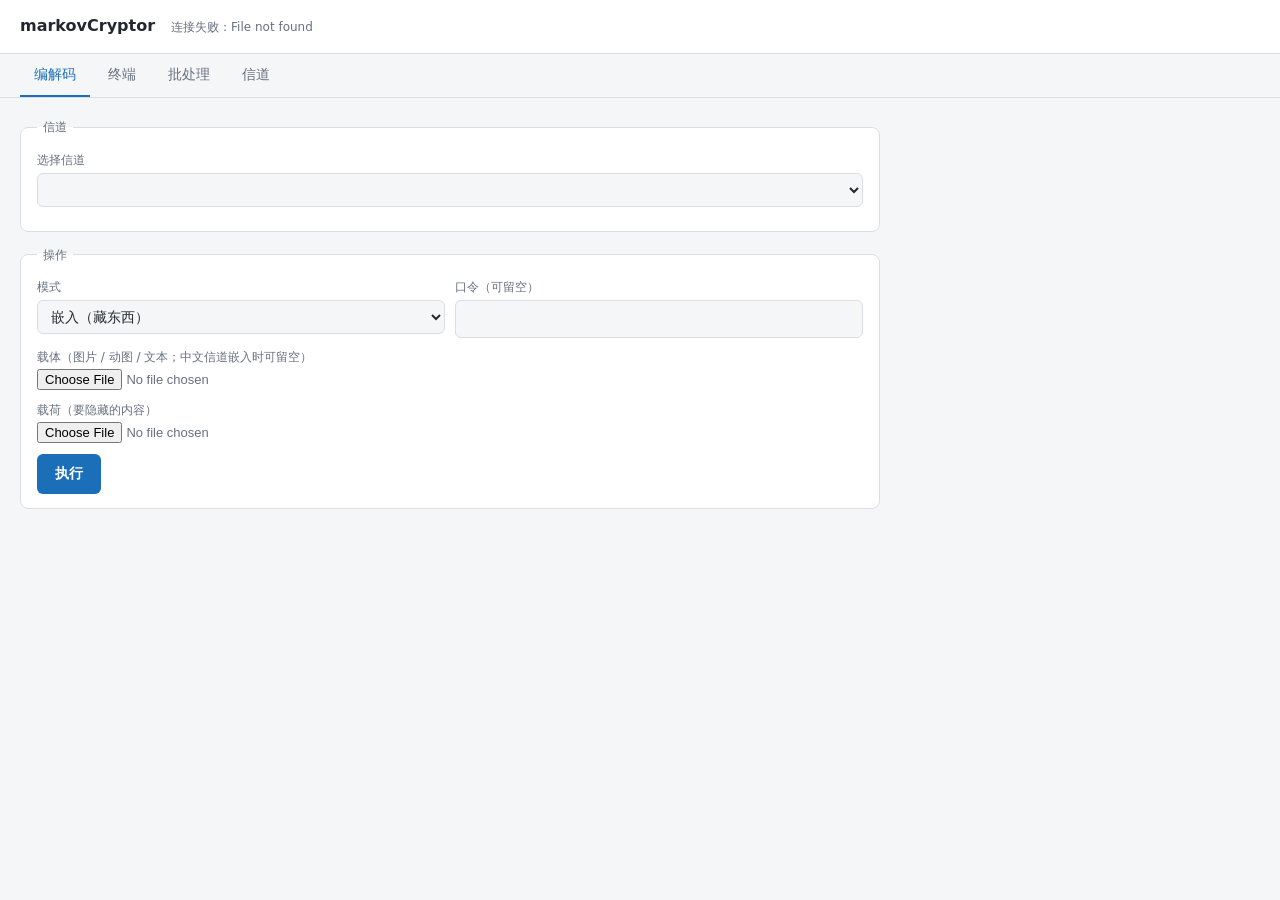
==== markovcryptor/webui/index.html @ 5f4d1425 "终端 Web UI：真实底图库、待发送预览队列、双窗会话 - terminal/covers.py：底图库（目录懒加载 + 真实感合成兑底），握手回发不再用随机噪声 - web_terminal.py" ====
<!DOCTYPE html>
<html lang="zh-CN">
<head>
<meta charset="utf-8">
<meta name="viewport" content="width=device-width, initial-scale=1">
<title>markovCryptor</title>
<style>
  /* Deliberately plain: this UI exists to drive the API, not to win design
     awards. No framework, no build step -- the file the server sends is the
     file you edit. */
  :root {
    --bg: #16181d; --panel: #1e2128; --line: #2c313a; --text: #d8dde5;
    --dim: #8b95a5; --accent: #5aa9e6; --ok: #57b87a; --warn: #d9a441;
    --err: #d95f5f;
  }
  @media (prefers-color-scheme: light) {
    :root {
      --bg: #f5f6f8; --panel: #fff; --line: #d9dde4; --text: #232830;
      --dim: #66707f; --accent: #1b6fb8;
    }
  }
  * { box-sizing: border-box; }
  body {
    margin: 0; font: 14px/1.55 "Segoe UI", "Microsoft YaHei", system-ui, sans-serif;
    background: var(--bg); color: var(--text);
  }
  header {
    display: flex; align-items: baseline; gap: 16px; flex-wrap: wrap;
    padding: 14px 20px; border-bottom: 1px solid var(--line); background: var(--panel);
  }
  header h1 { font-size: 16px; margin: 0; font-weight: 600; }
  header .meta { color: var(--dim); font-size: 12px; }
  nav { display: flex; gap: 4px; padding: 0 20px; border-bottom: 1px solid var(--line); }
  nav button {
    background: none; border: 0; border-bottom: 2px solid transparent;
    color: var(--dim); padding: 10px 14px; cursor: pointer; font: inherit;
  }
  nav button[aria-selected="true"] { color: var(--accent); border-bottom-color: var(--accent); }
  main { padding: 20px; max-width: 900px; }
  section[hidden] { display: none; }
  fieldset {
    border: 1px solid var(--line); border-radius: 8px; padding: 14px 16px;
    margin: 0 0 14px; background: var(--panel);
  }
  legend { padding: 0 6px; color: var(--dim); font-size: 12px; }
  label { display: block; margin: 0 0 10px; }
  label > span { display: block; font-size: 12px; color: var(--dim); margin-bottom: 3px; }
  input[type="text"], input[type="number"], input[type="password"], select, textarea {
    width: 100%; padding: 7px 9px; border: 1px solid var(--line); border-radius: 6px;
    background: var(--bg); color: var(--text); font: inherit;
  }
  input[type="file"] { color: var(--dim); font-size: 13px; }
  .hint { font-size: 12px; color: var(--dim); margin: 2px 0 10px; }
  .row { display: flex; gap: 10px; flex-wrap: wrap; }
  .row > * { flex: 1 1 180px; }
  button.action {
    background: var(--accent); color: #fff; border: 0; border-radius: 6px;
    padding: 9px 18px; font: inherit; font-weight: 600; cursor: pointer;
  }
  button.action:disabled { opacity: .5; cursor: default; }
  button.ghost {
    background: none; border: 1px solid var(--line); color: var(--text);
    border-radius: 6px; padding: 7px 14px; font: inherit; cursor: pointer;
  }
  pre.out {
    white-space: pre-wrap; word-break: break-word; background: var(--panel);
    border: 1px solid var(--line); border-radius: 6px; padding: 10px;
    font-size: 12px; max-height: 320px; overflow: auto; margin: 10px 0 0;
  }
  .ok { color: var(--ok); } .warn { color: var(--warn); } .err { color: var(--err); }
  .dim { color: var(--dim); }
  table { width: 100%; border-collapse: collapse; font-size: 13px; }
  th, td { text-align: left; padding: 6px 8px; border-bottom: 1px solid var(--line); }
  th { color: var(--dim); font-weight: 500; font-size: 12px; }
  td.mono { font-family: Consolas, monospace; font-size: 12px; word-break: break-all; }
  progress { width: 100%; height: 12px; }

  /* --- terminal --- */
  .term-grid { display: grid; grid-template-columns: 1fr 1fr; gap: 14px; }
  @media (max-width: 900px) { .term-grid { grid-template-columns: 1fr; } }
  .queue-head {
    display: flex; justify-content: space-between; align-items: center;
    margin: 12px 0 6px; font-size: 12px; color: var(--dim);
  }
  .queue {
    display: flex; flex-wrap: wrap; gap: 8px; min-height: 64px;
    border: 1px dashed var(--line); border-radius: 6px; padding: 8px;
  }
  .queue:empty::before { content: "（空）"; color: var(--dim); font-size: 12px; }
  .qitem {
    position: relative; width: 96px; border: 1px solid var(--line);
    border-radius: 6px; overflow: hidden; background: var(--panel);
  }
  .qitem.checked { border-color: var(--ok); box-shadow: 0 0 0 1px var(--ok); }
  .qitem img { display: block; width: 100%; height: 72px; object-fit: cover; }
  .qitem .bar {
    display: flex; align-items: center; gap: 4px; padding: 3px 4px; font-size: 11px;
  }
  .qitem .bar input { margin: 0; }
  .qitem .bar .del {
    margin-inline-start: auto; background: none; border: none; color: var(--err);
    cursor: pointer; font-size: 13px; line-height: 1; padding: 0 2px;
  }
  .qitem .tag {
    position: absolute; top: 2px; inset-inline-start: 2px; background: var(--panel);
    border-radius: 4px; font-size: 10px; padding: 1px 4px; color: var(--dim);
  }
  .windows { display: grid; grid-template-columns: 1fr 1fr; gap: 10px; }
  .chat {
    border: 1px solid var(--line); border-radius: 6px; padding: 8px;
    min-height: 180px; max-height: 320px; overflow: auto; font-size: 13px;
    background: var(--panel);
  }
  .chat.covert { border-style: dashed; }
  .chat .msg { margin: 0 0 8px; }
  .chat .msg .who { color: var(--dim); font-size: 11px; }
  .chat img.thumb { max-width: 100%; border-radius: 4px; display: block; margin: 4px 0; }
  .chat .note { color: var(--warn); font-size: 12px; }
  .chat .secret { color: var(--ok); }
</style>
</head>
<body>

<header>
  <h1>markovCryptor</h1>
  <span class="meta" id="health">正在连接…</span>
</header>

<nav id="tabs">
  <button data-tab="codec" aria-selected="true">编解码</button>
  <button data-tab="terminal" aria-selected="false">终端</button>
  <button data-tab="batch" aria-selected="false">批处理</button>
  <button data-tab="channels" aria-selected="false">信道</button>
</nav>

<main>
  <!-- ------------------------------------------------------------ codec -->
  <section id="tab-codec">
    <fieldset>
      <legend>信道</legend>
      <label><span>选择信道</span><select id="channel"></select></label>
      <p class="hint" id="channel-summary"></p>
      <div id="options"></div>
    </fieldset>

    <fieldset>
      <legend>操作</legend>
      <div class="row">
        <label><span>模式</span>
          <select id="mode">
            <option value="embed">嵌入（藏东西）</option>
            <option value="extract">提取（取出东西）</option>
          </select>
        </label>
        <label><span>口令（可留空）</span><input type="password" id="key" autocomplete="off"></label>
      </div>
      <label><span>载体（图片 / 动图 / 文本；中文信道嵌入时可留空）</span>
        <input type="file" id="cover"></label>
      <label id="payload-row"><span>载荷（要隐藏的内容）</span>
        <input type="file" id="payload"></label>
      <button class="action" id="run">执行</button>
      <pre class="out" id="result" hidden></pre>
    </fieldset>
  </section>

  <!-- ------------------------------------------------------------ terminal -->
  <section id="tab-terminal" hidden>
    <p class="hint" id="t-state">会话未建立</p>
    <div class="term-grid">
      <!-- 发送侧 -->
      <fieldset>
        <legend id="t-compose-title">alice · 发送</legend>
        <label><span>明文文本（对端聊天窗可见）</span>
          <input type="text" id="t-text" placeholder="普通消息…"></label>
        <div class="row">
          <label><span>新增图片（可多选）</span>
            <input type="file" id="t-files" accept="image/*" multiple></label>
          <label class="dim" id="t-lib-hint">会自动从底图库补图</label>
        </div>

        <!-- 待发送队列：预览 + 勾选 + 删除 -->
        <div class="queue-head">
          <span>待发送（勾选的才会发出）</span>
          <span>
            <button class="ghost" id="t-queue-clear">清空</button>
          </span>
        </div>
        <div class="queue" id="t-queue"><p class="dim">尚无图片。上方新增，或发送时留空由底图库自动补。</p></div>

        <div class="row">
          <button class="action" id="t-send-plain">明文发送</button>
          <button class="action" id="t-send-covert" disabled>密文发送（藏进勾选图片）</button>
        </div>
        <div class="row">
          <button class="ghost" id="t-handshake">发起密钥交换</button>
          <label class="dim">密钥交换也会带一张底图</label>
        </div>
      </fieldset>

      <!-- 对方视角：聊天窗 + 隐密窗 -->
      <fieldset>
        <legend id="t-inbox-title">bob · 接收</legend>
        <div class="windows">
          <div>
            <h3>聊天窗</h3>
            <div class="chat" id="t-chat"><p class="dim">（空）</p></div>
          </div>
          <div>
            <h3>隐密窗</h3>
            <div class="chat covert" id="t-covert"><p class="dim">（空）</p></div>
          </div>
        </div>
        <div class="queue-head"><span>已发送</span>
          <span><button class="ghost" id="t-sent-clear">清空列表</button></span>
        </div>
        <div class="queue" id="t-sent"><p class="dim">（无）</p></div>
      </fieldset>
    </div>
  </section>

  <!-- ------------------------------------------------------------ batch -->
  <section id="tab-batch" hidden>
    <fieldset>
      <legend>批量处理服务端文件夹</legend>
      <div class="row">
        <label><span>信道</span><select id="b-channel"></select></label>
        <label><span>动作</span>
          <select id="b-action">
            <option value="embed">嵌入</option>
            <option value="extract">提取</option>
          </select>
        </label>
      </div>
      <label><span>输入文件夹（服务端路径）</span><input type="text" id="b-input" placeholder="D:\Pictures\表情包"></label>
      <label><span>输出文件夹</span><input type="text" id="b-output" placeholder="D:\out"></label>
      <div class="row">
        <label><span>口令</span><input type="password" id="b-key" autocomplete="off"></label>
        <label><span>上限（留空为全部）</span><input type="number" id="b-limit" min="1"></label>
        <label><span>断点文件（可留空）</span><input type="text" id="b-resume" placeholder="D:\out\ck.jsonl"></label>
      </div>
      <label><span>载荷（仅嵌入时）</span><input type="file" id="b-payload"></label>
      <button class="action" id="b-run">提交作业</button>
    </fieldset>

    <fieldset>
      <legend>作业</legend>
      <p class="hint">整批在服务端跑，页面只负责看进度。关掉页面不影响作业。</p>
      <div id="jobs"><p class="dim">尚无作业。</p></div>
    </fieldset>
  </section>

  <!-- ------------------------------------------------------------ channels -->
  <section id="tab-channels" hidden>
    <fieldset>
      <legend>可用信道</legend>
      <p class="hint">这些内容直接来自 <code>GET /channels</code>；表单就是据此生成的。</p>
      <div id="channel-detail"></div>
    </fieldset>
  </section>
</main>

<script>
"use strict";

// ------------------------------------------------------------------ helpers

const $ = (id) => document.getElementById(id);

async function api(path, init) {
  const response = await fetch(path, init);
  const type = response.headers.get("content-type") || "";
  if (!response.ok) {
    // The server always sends {code, message, reasons, hints}; surface all of
    // it, because the reason is what makes a failure actionable.
    let body = null;
    try { body = await response.json(); } catch { /* not JSON */ }
    const error = new Error((body && (body.message || body.detail)) || response.statusText);
    error.payload = body;
    error.status = response.status;
    throw error;
  }
  if (type.includes("application/json")) return response.json();
  return response;
}

function show(node, text, cls) {
  node.hidden = false;
  node.textContent = text;
  node.className = "out " + (cls || "");
}

function describeError(error) {
  const lines = [`[${error.status || "?"}] ${error.message}`];
  const body = error.payload;
  if (body) {
    for (const reason of body.reasons || []) lines.push(`原因：${reason}`);
    for (const hint of body.hints || []) lines.push(`建议：${hint}`);
  }
  return lines.join("\n");
}

function fillChannels(select) {
  select.innerHTML = "";
  for (const channel of state.channels) {
    const option = document.createElement("option");
    option.value = channel.id;
    option.textContent = channel.display_name;
    select.appendChild(option);
  }
}

// -------------------------------------------------------------- option form

// Fields are generated from the JSON Schema the channel declares, so adding an
// option on the Python side makes it appear here with no front-end change.
// `anyOf` (used for nullable numbers) is unwrapped to its non-null branch.
function unwrap(spec) {
  if (spec.anyOf) {
    return spec.anyOf.find((branch) => branch.type !== "null") || {};
  }
  return spec;
}

function buildOptions(container, channel) {
  container.innerHTML = "";
  const schema = (channel.options_schema && channel.options_schema.properties) || {};
  const names = Object.keys(schema);
  if (!names.length) {
    container.innerHTML = '<p class="hint">这个信道没有可调参数。</p>';
    return;
  }
  for (const name of names) {
    const spec = schema[name];
    const kind = unwrap(spec).type;
    const label = document.createElement("label");
    const caption = document.createElement("span");
    caption.textContent = spec.title || name;
    label.appendChild(caption);

    let input;
    if (kind === "boolean") {
      input = document.createElement("input");
      input.type = "checkbox";
      input.checked = spec.default === true;
    } else if (kind === "number" || kind === "integer") {
      input = document.createElement("input");
      input.type = "number";
      if (kind === "number") input.step = "any";
      const branch = unwrap(spec);
      if (branch.minimum !== undefined) input.min = branch.minimum;
      if (branch.maximum !== undefined) input.max = branch.maximum;
      input.value = spec.default === null || spec.default === undefined ? "" : spec.default;
      // A nullable field left blank must stay absent rather than become 0.
      if (spec.anyOf) input.placeholder = "留空 = 自动";
    } else {
      input = document.createElement("input");
      input.type = "text";
      input.value = spec.default === null || spec.default === undefined ? "" : spec.default;
    }
    input.dataset.optionName = name;
    input.dataset.optionKind = kind;
    label.appendChild(input);

    if (spec.description) {
      const hint = document.createElement("span");
      hint.className = "hint";
      hint.textContent = spec.description;
      label.appendChild(hint);
    }
    container.appendChild(label);
  }
}

function collectOptions(container) {
  const options = {};
  for (const input of container.querySelectorAll("[data-option-name]")) {
    const name = input.dataset.optionName;
    const kind = input.dataset.optionKind;
    if (kind === "boolean") {
      options[name] = input.checked;
    } else if (kind === "number" || kind === "integer") {
      if (input.value === "") continue;          // null means "let the channel decide"
      options[name] = kind === "integer" ? parseInt(input.value, 10) : parseFloat(input.value);
    } else if (input.value !== "") {
      options[name] = input.value;
    }
  }
  return options;
}

// ------------------------------------------------------------------- state

const state = { channels: [], jobs: new Map(), poller: null };

function currentChannel() {
  const id = $("channel").value;
  return state.channels.find((c) => c.id === id) || null;
}

function syncChannel() {
  const channel = currentChannel();
  if (!channel) return;
  $("channel-summary").textContent = channel.summary;
  buildOptions($("options"), channel);
  // Only embed needs a payload; the payload row would be noise when extracting.
  $("payload-row").hidden = $("mode").value === "extract";
}

// ------------------------------------------------------------------- codec

async function runCodec() {
  const button = $("run");
  const out = $("result");
  const channel = currentChannel();
  if (!channel) return;
  const mode = $("mode").value;
  const form = new FormData();
  const cover = $("cover").files[0];
  const payload = $("payload").files[0];

  if (cover) form.append(mode === "embed" ? "cover_file" : "file", cover);
  if (mode === "embed") {
    if (!payload) {
      show(out, "请选择载荷文件。", "err");
      return;
    }
    form.append("payload_file", payload);
  } else if (!cover) {
    show(out, "请选择要提取的载体文件。", "err");
    return;
  }

  const options = collectOptions($("options"));
  const query = new URLSearchParams({
    channel: channel.id,
    kind: kindFor(channel),
    key: $("key").value,
  });
  if (Object.keys(options).length) query.set("options", JSON.stringify(options));

  button.disabled = true;
  show(out, "处理中…", "dim");
  try {
    const response = await api(`/${mode}?${query}`, { method: "POST", body: form });
    const blob = await response.blob();
    const report = response.headers.get("X-Report");
    const name = downloadName(channel, mode, cover);

    const link = document.createElement("a");
    link.href = URL.createObjectURL(blob);
    link.download = name;
    link.click();
    setTimeout(() => URL.revokeObjectURL(link.href), 10000);

    const lines = [`完成：已下载 ${name}（${formatBytes(blob.size)}）`];
    if (report) {
      const data = JSON.parse(report);
      lines.push(`实际生效参数：${JSON.stringify(data.options_used)}`);
      lines.push(`容量利用：${(data.utilization * 100).toFixed(1)}%`);
    }
    show(out, lines.join("\n"), "ok");
  } catch (error) {
    show(out, describeError(error), "err");
  } finally {
    button.disabled = false;
  }
}

function kindFor(channel) {
  if (channel.id === "gif") return "animation";
  if (channel.id === "chinese") return "text";
  return "image";
}

function downloadName(channel, mode, cover) {
  const stem = cover ? cover.name.replace(/\.[^.]+$/, "") : "cover";
  if (mode === "extract") return `${stem}.bin`;
  if (channel.id === "chinese") return `${stem}.txt`;
  if (channel.id === "gif") return `${stem}.gif`;
  return `${stem}.png`;
}

function formatBytes(n) {
  if (n < 1024) return `${n} B`;
  if (n < 1024 * 1024) return `${(n / 1024).toFixed(1)} KB`;
  return `${(n / 1024 / 1024).toFixed(1)} MB`;
}

// ------------------------------------------------------------------- batch

async function submitBatch() {
  const form = new FormData();
  const payload = $("b-payload").files[0];
  if ($("b-action").value === "embed") {
    if (!payload) {
      alert("批量嵌入需要选择载荷文件。");
      return;
    }
    form.append("payload_file", payload);
  }
  const query = new URLSearchParams({
    channel: $("b-channel").value,
    input_dir: $("b-input").value.trim(),
    output_dir: $("b-output").value.trim(),
    action: $("b-action").value,
    key: $("b-key").value,
  });
  const limit = $("b-limit").value.trim();
  if (limit) query.set("limit", limit);
  const resume = $("b-resume").value.trim();
  if (resume) query.set("resume", resume);

  try {
    const body = await api(`/jobs?${query}`, { method: "POST", body: form });
    state.jobs.set(body.job_id, { job_id: body.job_id, total: body.total,
                                  state: "running", progress: 0,
                                  succeeded: 0, failed: 0 });
    renderJobs();
    startPolling();
  } catch (error) {
    alert(describeError(error));
  }
}

function renderJobs() {
  const host = $("jobs");
  if (!state.jobs.size) {
    host.innerHTML = '<p class="dim">尚无作业。</p>';
    return;
  }
  host.innerHTML = "";
  for (const job of state.jobs.values()) {
    const box = document.createElement("div");
    box.style.marginBottom = "14px";
    const pct = Math.round((job.progress || 0) * 100);
    box.innerHTML = `
      <div class="row" style="align-items:baseline">
        <strong class="mono">${job.job_id}</strong>
        <span class="${job.state === "done" ? "ok" : job.state === "failed" ? "err" : "dim"}">
          ${job.state}
        </span>
        <span class="dim">${job.succeeded || 0} 成功 / ${job.failed || 0} 失败 / ${job.total} 共</span>
      </div>
      <progress max="100" value="${pct}"></progress>`;
    if (job.state === "running") {
      const cancel = document.createElement("button");
      cancel.className = "ghost";
      cancel.textContent = "取消";
      cancel.onclick = () => api(`/jobs/${job.job_id}/cancel`, { method: "POST" })
        .then(() => refreshJobs());
      box.appendChild(cancel);
    }
    if ((job.failed || 0) > 0) {
      const report = document.createElement("button");
      report.className = "ghost";
      report.textContent = "查看失败项";
      report.onclick = () => loadFailures(job.job_id, box);
      box.appendChild(report);
    }
    host.appendChild(box);
  }
}

async function loadFailures(jobId, box) {
  try {
    const data = await api(`/jobs/${jobId}/report?failures_only=true`);
    const lines = data.results.map((r) => {
      const extra = [r.error, ...(r.reasons || []), ...(r.hints || [])]
        .filter(Boolean).join(" / ");
      return `${r.source}\n    ${extra}`;
    });
    const pre = document.createElement("pre");
    pre.className = "out err";
    pre.textContent = lines.join("\n") || "没有失败项。";
    box.appendChild(pre);
  } catch (error) {
    alert(describeError(error));
  }
}

async function refreshJobs() {
  const listed = await api("/jobs");
  // A job that appeared from another tab (or a previous page load) must show up.
  for (const job of listed) state.jobs.set(job.job_id, job);
  renderJobs();
  const running = [...state.jobs.values()].some((j) => j.state === "running");
  if (!running) stopPolling();
}

function startPolling() {
  if (state.poller) return;
  // One second: a batch takes minutes, so a tighter loop would only burn CPU.
  state.poller = setInterval(() => refreshJobs().catch(() => stopPolling()), 1000);
  refreshJobs().catch(() => {});
}

function stopPolling() {
  if (state.poller) { clearInterval(state.poller); state.poller = null; }
}

// ---------------------------------------------------------------- channels

function renderChannelDetail() {
  const host = $("channel-detail");
  host.innerHTML = "";
  for (const channel of state.channels) {
    const block = document.createElement("div");
    block.style.marginBottom = "16px";
    const schema = (channel.options_schema && channel.options_schema.properties) || {};
    const rows = Object.entries(schema).map(([name, spec]) =>
      `<tr><td class="mono">${name}</td><td class="mono">${JSON.stringify(spec.default)}</td>`
      + `<td>${spec.description || ""}</td></tr>`).join("");
    block.innerHTML = `
      <strong>${channel.display_name}</strong>
      <span class="dim mono"> ${channel.id}</span>
      <p class="hint">${channel.summary}<br>
        ${channel.mime_in.join(", ")} → ${channel.mime_out}</p>
      ${rows ? `<table><tr><th>参数</th><th>默认</th><th>说明</th></tr>${rows}</table>` : ""}`;
    host.appendChild(block);
  }
}

// -------------------------------------------------------------------- boot

async function boot() {
  try {
    const health = await api("/health");
    $("health").textContent =
      `${health.channels.length} 个信道 · ${health.models} 个模型 · ${location.host}`;
    state.channels = await api("/channels");
    fillChannels($("channel"));
    fillChannels($("b-channel"));
    syncChannel();
    renderChannelDetail();
    refreshJobs().catch(() => {});
    startPolling();
  } catch (error) {
    $("health").textContent = "连接失败：" + error.message;
    $("health").className = "meta err";
  }
}

for (const tab of document.querySelectorAll("#tabs button")) {
  tab.onclick = () => {
    for (const other of document.querySelectorAll("#tabs button")) {
      other.setAttribute("aria-selected", String(other === tab));
      $(`tab-${other.dataset.tab}`).hidden = other !== tab;
    }
  };
}

$("channel").onchange = syncChannel;
$("mode").onchange = syncChannel;
$("run").onclick = runCodec;
$("b-run").onclick = submitBatch;

// ------------------------------------------------------------------ terminal

const t = {
  who: "alice",          // 发送方；接收方固定是另一个
  nextInbox: 0,
  queue: [],             // {id, name, dataUrl, checked}
  sent: [],              // {id, name, dataUrl}
  seq: 0,
};

function tPeer() { return t.who === "alice" ? "bob" : "alice"; }

function tRetitle() {
  $("t-compose-title").textContent = `${t.who} · 发送`;
  $("t-inbox-title").textContent = `${tPeer()} · 接收`;
}

function tSwitch() {
  t.who = t.who === "alice" ? "bob" : "alice";
  t.nextInbox = 0;
  $("t-chat").innerHTML = "<p class='dim'>（空）</p>";
  $("t-covert").innerHTML = "<p class='dim'>（空）</p>";
  tRetitle();
  tState();
}

// 双击图例切换发送方（避免顶部再摆一排控件）
$("t-compose-title").ondblclick = tSwitch;
$("t-inbox-title").ondblclick = tSwitch;

async function tState() {
  const data = await api("/terminal/state");
  const me = data.terminals[t.who];
  const box = $("t-state");
  box.textContent = `底图：${data.covers}　|　${t.who} 会话：${me.state_label}`
    + (me.established ? "　（可发密文）" : "　（密文已禁用，先密钥交换）");
  box.className = "hint" + (me.established ? " ok" : "");
  $("t-send-covert").disabled = !me.established;
  $("t-lib-hint").textContent = data.covers;
}

// --- 待发送队列 ---

function tRenderQueue() {
  const box = $("t-queue");
  box.innerHTML = "";
  if (!t.queue.length) {
    box.innerHTML = "<p class='dim'>尚无图片。上方新增，或发送时留空由底图库自动补。</p>";
    return;
  }
  for (const item of t.queue) {
    const div = document.createElement("div");
    div.className = "qitem" + (item.checked ? " checked" : "");
    const img = document.createElement("img");
    img.src = item.dataUrl; img.alt = item.name; img.title = item.name;
    const bar = document.createElement("div"); bar.className = "bar";
    const check = document.createElement("input");
    check.type = "checkbox"; check.checked = item.checked;
    check.onchange = () => { item.checked = check.checked; tRenderQueue(); };
    const del = document.createElement("button");
    del.className = "del"; del.textContent = "×"; del.title = "从队列删除";
    del.onclick = () => { t.queue = t.queue.filter(x => x !== item); tRenderQueue(); };
    bar.append(check, del);
    div.append(img, bar);
    box.append(div);
  }
}

function tAddFiles(fileList) {
  for (const file of fileList) {
    const reader = new FileReader();
    reader.onload = () => {
      t.queue.push({ id: ++t.seq, name: file.name, dataUrl: reader.result, checked: true });
      tRenderQueue();
    };
    reader.readAsDataURL(file);
  }
}

$("t-files").onchange = (event) => {
  tAddFiles(event.target.files);
  event.target.value = "";
};
$("t-queue-clear").onclick = () => { t.queue = []; tRenderQueue(); };

// 发送后：把勾选项移到“已发送”，未勾选留在队列。
// 这是“可打勾、可删、可移到已发送”的落点：发送即归档，不重发。
function tArchiveChecked() {
  const keep = [], done = [];
  for (const item of t.queue) (item.checked ? done : keep).push(item);
  t.queue = keep;
  t.sent.push(...done.map(x => ({ ...x, checked: false })));
  tRenderQueue();
  tRenderSent();
}

function tRenderSent() {
  const box = $("t-sent");
  box.innerHTML = "";
  if (!t.sent.length) { box.innerHTML = "<p class='dim'>（无）</p>"; return; }
  for (const item of [...t.sent].reverse()) {
    const div = document.createElement("div");
    div.className = "qitem";
    const tag = document.createElement("span");
    tag.className = "tag"; tag.textContent = "已发送";
    const img = document.createElement("img");
    img.src = item.dataUrl; img.alt = item.name; img.title = item.name;
    const bar = document.createElement("div"); bar.className = "bar";
    const del = document.createElement("button");
    del.className = "del"; del.textContent = "↩"; del.title = "放回待发送队列";
    // “删去”的另一层含义：放回待发送队列，方便重发或改密文。
    del.onclick = () => {
      t.sent = t.sent.filter(x => x !== item);
      t.queue.push({ ...item, checked: true });
      tRenderQueue(); tRenderSent();
    };
    bar.append(del);
    div.append(tag, img, bar);
    box.append(div);
  }
}

$("t-sent-clear").onclick = () => { t.sent = []; tRenderSent(); };

// --- 发送 ---

async function tSend(mode) {
  const text = $("t-text").value.trim();
  const checked = t.queue.filter(x => x.checked);
  const form = new FormData();
  form.append("text", text);
  form.append("mode", mode);
  for (const item of checked) {
    const blob = await (await fetch(item.dataUrl)).blob();
    form.append("files", blob, item.name);
  }
  try {
    await api(`/terminal/${t.who}/send`, { method: "POST", body: form });
    tArchiveChecked();
    $("t-text").value = "";
    await tState();
    await tPoll();
  } catch (error) { /* api() 已把 reasons/hints 展示出来 */ }
}

$("t-send-plain").onclick = () => tSend("plain");
$("t-send-covert").onclick = () => tSend("covert");
$("t-handshake").onclick = () => tSend("handshake");

// --- 接收 ---

function tRenderMessage(box, message) {
  const wrap = document.createElement("div"); wrap.className = "msg";
  const who = document.createElement("div"); who.className = "who";
  who.textContent = `来自 ${message.sender}`;
  wrap.append(who);
  if (message.chat_text) {
    const p = document.createElement("p"); p.textContent = message.chat_text;
    wrap.append(p);
  }
  for (let i = 0; i < message.chat_image_count; i++) {
    const img = document.createElement("img");
    img.className = "thumb"; img.alt = "收到的图片";
    img.src = `/terminal/media/${tPeer()}/${message.packet_index}?image=${i}`;
    wrap.append(img);
  }
  for (const note of message.notes) {
    const p = document.createElement("p"); p.className = "note"; p.textContent = note;
    wrap.append(p);
  }
  if (message.handshake) {
    const p = document.createElement("p"); p.className = "note"; p.textContent = message.handshake;
    wrap.append(p);
  }
  box.append(wrap);
}

async function tPoll() {
  const data = await api(`/terminal/inbox/${tPeer()}?after=${t.nextInbox}`);
  t.nextInbox = data.next;
  if (!data.messages.length) return;
  const chat = $("t-chat"), covert = $("t-covert");
  if (chat.querySelector("p.dim")) chat.innerHTML = "";
  if (covert.querySelector("p.dim")) covert.innerHTML = "";
  for (const message of data.messages) {
    tRenderMessage(chat, message);
    for (const secret of message.covert) {
      const p = document.createElement("p");
      p.className = "secret"; p.textContent = `✦ ${secret}`;
      covert.append(p);
    }
  }
  chat.scrollTop = chat.scrollHeight;
  covert.scrollTop = covert.scrollHeight;
}

// 终端页第一次打开才启动，避免每个页面加载都轮询。
let terminalBooted = false;
function bootTerminal() {
  if (terminalBooted) return;
  terminalBooted = true;
  tRetitle();
  tState();
  tPoll();
  setInterval(() => { if (!$("tab-terminal").hidden) tPoll(); }, 2000);
}

for (const tab of document.querySelectorAll("#tabs button")) {
  tab.onclick = () => {
    for (const other of document.querySelectorAll("#tabs button")) {
      other.setAttribute("aria-selected", String(other === tab));
      $(`tab-${other.dataset.tab}`).hidden = other !== tab;
    }
    if (tab.dataset.tab === "terminal") bootTerminal();
  };
}

boot();
</script>
</body>
</html>
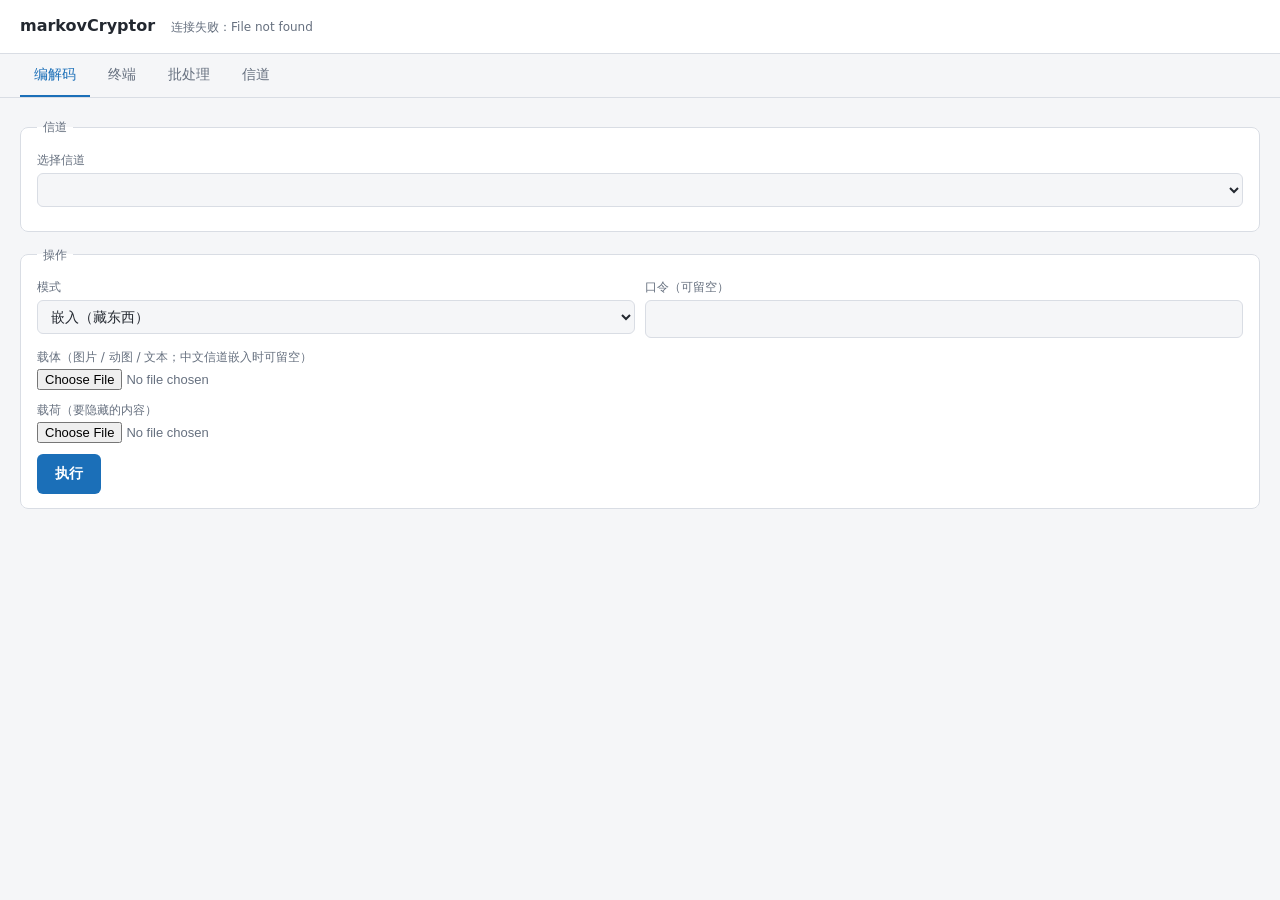
==== commit eb358dbe: "终端四窗并排布局：两台隔绝客户端 + 网络连线动画 - alice 与 bob 各持独立的双窗（明文/密文）与独立的图片队列，   队列、已发送、会话、对话历史完全隔离，模拟两台真实客户端 - 对话线" ====
--- a/markovcryptor/webui/index.html
+++ b/markovcryptor/webui/index.html
@@ -36,7 +36,8 @@
     color: var(--dim); padding: 10px 14px; cursor: pointer; font: inherit;
   }
   nav button[aria-selected="true"] { color: var(--accent); border-bottom-color: var(--accent); }
-  main { padding: 20px; max-width: 900px; }
+  /* 终端页要四窗并排，所以主区不再是固定 900px 的窄栏。 */
+  main { padding: 20px; max-width: 1800px; margin: 0 auto; }
   section[hidden] { display: none; }
   fieldset {
     border: 1px solid var(--line); border-radius: 8px; padding: 14px 16px;
@@ -75,48 +76,163 @@
   td.mono { font-family: Consolas, monospace; font-size: 12px; word-break: break-all; }
   progress { width: 100%; height: 12px; }
 
-  /* --- terminal --- */
-  .term-grid { display: grid; grid-template-columns: 1fr 1fr; gap: 14px; }
-  @media (max-width: 900px) { .term-grid { grid-template-columns: 1fr; } }
+  /* --- terminal: 两台客户端 + 中间网络连线 --- */
+  /* 宽屏并排、窄屏上下；两边各自是一个独立"客户端"。 */
+  .net-stage {
+    display: grid;
+    grid-template-columns: minmax(0, 1fr) 72px minmax(0, 1fr);
+    gap: 0;
+    align-items: start;
+    width: 100%;
+  }
+  @media (max-width: 1180px) {
+    .net-stage {
+      grid-template-columns: minmax(0, 1fr);
+      grid-template-rows: auto auto auto;
+    }
+    .wire { min-height: 56px; }
+    .wire-line { width: 2px; height: 100%; top: 0; left: 50%; transform: none; }
+  }
+  .client {
+    display: grid;
+    grid-template-columns: minmax(0, 1fr) minmax(0, 1fr);
+    gap: 12px;
+    min-width: 0;
+  }
+  @media (max-width: 720px) {
+    .client { grid-template-columns: minmax(0, 1fr); }
+  }
+  .client-head {
+    grid-column: 1 / -1;
+    display: flex; align-items: baseline; gap: 10px;
+    padding-bottom: 6px; border-bottom: 1px solid var(--line);
+  }
+  .client-head h2 { margin: 0; font-size: 15px; font-weight: 600; }
+  /* 连线：一包数据通过时 flash 一下 */
+  .wire { position: relative; min-height: 120px; }
+  .wire-line {
+    position: absolute; top: 50%; left: 0; width: 100%; height: 2px;
+    background: repeating-linear-gradient(90deg, var(--line) 0 6px, transparent 6px 12px);
+    transition: background .2s, box-shadow .2s;
+  }
+  .wire.active .wire-line {
+    background: var(--accent); box-shadow: 0 0 10px var(--accent);
+  }
+  .wire-label {
+    position: absolute; top: 50%; left: 50%; transform: translate(-50%, -50%);
+    font-size: 10px; color: var(--dim); background: var(--bg); padding: 2px 6px;
+    border-radius: 3px; white-space: nowrap;
+  }
+  .packets { position: absolute; inset: 0; overflow: hidden; }
+  .pkt {
+    position: absolute; top: calc(50% - 4px); left: 0;
+    width: 8px; height: 8px; border-radius: 50%; background: var(--accent);
+    animation: pkt-run 900ms linear forwards;
+  }
+  .pkt.left { animation-name: pkt-run-left; }
+  @keyframes pkt-run {
+    from { transform: translateX(0); opacity: 1; }
+    to   { transform: translateX(72px); opacity: .2; }
+  }
+  @keyframes pkt-run-left {
+    from { transform: translateX(72px); opacity: 1; }
+    to   { transform: translateX(0); opacity: .2; }
+  }
+  .pane {
+    border: 1px solid var(--line); border-radius: 8px; padding: 10px 12px;
+    background: var(--panel); display: flex; flex-direction: column; min-width: 0;
+  }
+  .covert-pane { border-style: dashed; }
+  .pane-head {
+    display: flex; align-items: baseline; justify-content: space-between;
+    gap: 8px; margin-bottom: 6px;
+  }
+  .pane-head h3 { font-size: 13px; margin: 0; font-weight: 600; }
+  .composer { display: flex; gap: 6px; margin-top: 6px; align-items: stretch; }
+  .composer input[type="text"] {
+    flex: 1 1 auto; min-width: 0; padding: 6px 8px; font-size: 13px;
+  }
+  .composer button { flex: 0 0 auto; padding: 6px 10px; font-size: 12px; }
+  .composer input:disabled { opacity: .5; }
+  .attach {
+    display: inline-flex; align-items: center; cursor: pointer;
+    border: 1px solid var(--line); border-radius: 6px; padding: 6px 10px;
+    font-size: 12px; color: var(--text); margin: 0; flex: 0 0 auto;
+  }
+  .attach:hover { border-color: var(--accent); color: var(--accent); }
+  /* 明文附件预览：发送前就能看见图 */
+  .attach-preview { display: flex; gap: 6px; flex-wrap: wrap; margin-top: 6px; }
+  .attach-preview:empty { display: none; }
+  .attach-preview .thumb2 {
+    position: relative; width: 56px; height: 56px; border-radius: 4px;
+    overflow: hidden; border: 1px solid var(--line);
+  }
+  .attach-preview .thumb2 img { width: 100%; height: 100%; object-fit: cover; }
+  .attach-preview .thumb2 button {
+    position: absolute; top: 0; right: 0; background: var(--bg); border: none;
+    color: var(--err); cursor: pointer; font-size: 12px; line-height: 1; padding: 0 3px;
+  }
   .queue-head {
     display: flex; justify-content: space-between; align-items: center;
-    margin: 12px 0 6px; font-size: 12px; color: var(--dim);
-  }
+    margin: 8px 0 4px; font-size: 11px; color: var(--dim);
+  }
+  .queue-head b { color: var(--text); font-weight: 600; }
   .queue {
-    display: flex; flex-wrap: wrap; gap: 8px; min-height: 64px;
-    border: 1px dashed var(--line); border-radius: 6px; padding: 8px;
-  }
-  .queue:empty::before { content: "（空）"; color: var(--dim); font-size: 12px; }
+    display: flex; gap: 5px; min-height: 48px; overflow-x: auto;
+    border: 1px dashed var(--line); border-radius: 6px; padding: 5px;
+    align-items: center;
+  }
+  .queue:empty::before { content: "（空）"; color: var(--dim); font-size: 11px; }
   .qitem {
-    position: relative; width: 96px; border: 1px solid var(--line);
-    border-radius: 6px; overflow: hidden; background: var(--panel);
-  }
-  .qitem.checked { border-color: var(--ok); box-shadow: 0 0 0 1px var(--ok); }
-  .qitem img { display: block; width: 100%; height: 72px; object-fit: cover; }
+    position: relative; width: 64px; flex: 0 0 auto;
+    border: 1px solid var(--line); border-radius: 5px;
+    overflow: hidden; background: var(--bg);
+  }
+  .queue.train .qitem + .qitem::before {
+    content: ""; position: absolute; inset-inline-start: -6px; top: 50%;
+    width: 5px; height: 2px; background: var(--line);
+  }
+  .qitem img { display: block; width: 100%; height: 46px; object-fit: cover; }
   .qitem .bar {
-    display: flex; align-items: center; gap: 4px; padding: 3px 4px; font-size: 11px;
-  }
-  .qitem .bar input { margin: 0; }
+    display: flex; align-items: center; gap: 3px; padding: 1px 3px; font-size: 9px;
+  }
+  .qitem .bar .idx { color: var(--dim); }
   .qitem .bar .del {
     margin-inline-start: auto; background: none; border: none; color: var(--err);
-    cursor: pointer; font-size: 13px; line-height: 1; padding: 0 2px;
-  }
+    cursor: pointer; font-size: 11px; line-height: 1; padding: 0 1px;
+  }
+  .queue.sent .qitem { opacity: .6; }
   .qitem .tag {
-    position: absolute; top: 2px; inset-inline-start: 2px; background: var(--panel);
-    border-radius: 4px; font-size: 10px; padding: 1px 4px; color: var(--dim);
-  }
-  .windows { display: grid; grid-template-columns: 1fr 1fr; gap: 10px; }
+    position: absolute; top: 1px; inset-inline-start: 1px; background: var(--panel);
+    border-radius: 3px; font-size: 9px; padding: 0 3px; color: var(--dim);
+  }
   .chat {
     border: 1px solid var(--line); border-radius: 6px; padding: 8px;
-    min-height: 180px; max-height: 320px; overflow: auto; font-size: 13px;
-    background: var(--panel);
+    min-height: 200px; max-height: 300px; overflow: auto; font-size: 12px;
+    background: var(--bg);
   }
   .chat.covert { border-style: dashed; }
   .chat .msg { margin: 0 0 8px; }
-  .chat .msg .who { color: var(--dim); font-size: 11px; }
-  .chat img.thumb { max-width: 100%; border-radius: 4px; display: block; margin: 4px 0; }
-  .chat .note { color: var(--warn); font-size: 12px; }
+  .chat .msg .who { color: var(--dim); font-size: 10px; margin-bottom: 2px; }
+  .chat .msg p { margin: 2px 0; }
+  /* 自己发的靠右、对方发的靠左，像普通聊天软件那样分得开 */
+  .chat .msg.out { text-align: right; }
+  .chat .msg.out .bubble {
+    display: inline-block; text-align: left; background: var(--panel);
+    border: 1px solid var(--line); border-radius: 8px 8px 2px 8px;
+    padding: 4px 8px; max-width: 85%;
+  }
+  .chat .msg.in .bubble {
+    display: inline-block; background: transparent; border: 1px solid var(--line);
+    border-radius: 8px 8px 8px 2px; padding: 4px 8px; max-width: 85%;
+  }
+  .chat img.thumb { max-width: 100%; max-height: 110px; border-radius: 4px;
+    display: block; margin: 3px 0; }
+  .chat .note { color: var(--warn); font-size: 11px; }
   .chat .secret { color: var(--ok); }
+  .chat .sys {
+    text-align: center; color: var(--accent); font-size: 11px; margin: 6px 0;
+  }
 </style>
 </head>
 <body>
@@ -163,58 +279,139 @@
     </fieldset>
   </section>
 
-  <!-- ------------------------------------------------------------ terminal -->
   <section id="tab-terminal" hidden>
-    <p class="hint" id="t-state">会话未建立</p>
-    <div class="term-grid">
-      <!-- 发送侧 -->
-      <fieldset>
-        <legend id="t-compose-title">alice · 发送</legend>
-        <label><span>明文文本（对端聊天窗可见）</span>
-          <input type="text" id="t-text" placeholder="普通消息…"></label>
-        <div class="row">
-          <label><span>新增图片（可多选）</span>
-            <input type="file" id="t-files" accept="image/*" multiple></label>
-          <label class="dim" id="t-lib-hint">会自动从底图库补图</label>
-        </div>
-
-        <!-- 待发送队列：预览 + 勾选 + 删除 -->
-        <div class="queue-head">
-          <span>待发送（勾选的才会发出）</span>
-          <span>
-            <button class="ghost" id="t-queue-clear">清空</button>
-          </span>
-        </div>
-        <div class="queue" id="t-queue"><p class="dim">尚无图片。上方新增，或发送时留空由底图库自动补。</p></div>
-
-        <div class="row">
-          <button class="action" id="t-send-plain">明文发送</button>
-          <button class="action" id="t-send-covert" disabled>密文发送（藏进勾选图片）</button>
-        </div>
-        <div class="row">
-          <button class="ghost" id="t-handshake">发起密钥交换</button>
-          <label class="dim">密钥交换也会带一张底图</label>
-        </div>
-      </fieldset>
-
-      <!-- 对方视角：聊天窗 + 隐密窗 -->
-      <fieldset>
-        <legend id="t-inbox-title">bob · 接收</legend>
-        <div class="windows">
-          <div>
-            <h3>聊天窗</h3>
-            <div class="chat" id="t-chat"><p class="dim">（空）</p></div>
-          </div>
-          <div>
-            <h3>隐密窗</h3>
-            <div class="chat covert" id="t-covert"><p class="dim">（空）</p></div>
-          </div>
-        </div>
-        <div class="queue-head"><span>已发送</span>
-          <span><button class="ghost" id="t-sent-clear">清空列表</button></span>
-        </div>
-        <div class="queue" id="t-sent"><p class="dim">（无）</p></div>
-      </fieldset>
+    <!-- 两台并排的"客户端"，中间一条网络连线。宽屏并排、窄屏上下。 -->
+    <div class="net-stage">
+      <div class="client" data-side="alice">
+        <header class="client-head">
+          <h2>alice</h2>
+          <span class="hint" id="a-state">未建立</span>
+        </header>
+
+        <!-- 左：明文 -->
+        <section class="pane">
+          <header class="pane-head">
+            <h3>明文窗口</h3>
+            <span class="dim" id="a-plain-peer"></span>
+          </header>
+          <div class="chat" id="a-plain"></div>
+          <div class="composer">
+            <input type="text" id="a-plain-text" placeholder="普通消息，随时可发…">
+            <label class="attach" title="附带图片（明文，不隐写）">
+              <input type="file" id="a-plain-files" accept="image/*" multiple hidden>
+              <span>＋图</span>
+            </label>
+            <button class="action" id="a-plain-send">发送</button>
+          </div>
+          <div class="attach-preview" id="a-plain-preview"></div>
+        </section>
+
+        <!-- 右：密文 + 图片队列 -->
+        <section class="pane covert-pane">
+          <header class="pane-head">
+            <h3>密文窗口</h3>
+            <span class="dim" id="a-covert-peer"></span>
+          </header>
+          <div class="chat covert" id="a-covert">
+            <p class="dim">密钥交换完成后才能收发密文。</p>
+          </div>
+          <div class="composer">
+            <input type="text" id="a-covert-text" placeholder="未握手，无法输入" disabled>
+            <button class="action" id="a-send-text" disabled title="中文隐写：不消耗图片">文本混淆</button>
+            <button class="action" id="a-send-image" disabled title="把密文藏进图片：消耗队列里的图片">图片混淆</button>
+          </div>
+          <div class="row">
+            <button class="ghost" id="a-handshake">发起密钥交换</button>
+            <span class="hint" id="a-handshake-hint">握手也要附一张图</span>
+          </div>
+
+          <div class="queue-head">
+            <span>待发送图片 <b id="a-q-count">0</b> 张</span>
+            <span class="dim" id="a-q-status"></span>
+          </div>
+          <div class="queue train" id="a-queue"></div>
+          <div class="row">
+            <label class="attach" title="一次选好十几张用于后续隐写">
+              <input type="file" id="a-files" accept="image/*" multiple hidden>
+              <span>＋加入队列</span>
+            </label>
+            <button class="ghost" id="a-queue-clear">清空</button>
+          </div>
+
+          <div class="queue-head"><span>已发送 <b id="a-s-count">0</b> 张</span>
+            <span><button class="ghost" id="a-sent-clear">清空</button></span>
+          </div>
+          <div class="queue train sent" id="a-sent"></div>
+        </section>
+      </div>
+
+      <!-- 网络：一包数据过线时亮一下 -->
+      <div class="wire" id="wire">
+        <div class="wire-line"></div>
+        <div class="wire-label" id="wire-label">网络</div>
+        <div class="packets" id="wire-packets"></div>
+      </div>
+
+      <div class="client" data-side="bob">
+        <header class="client-head">
+          <h2>bob</h2>
+          <span class="hint" id="b-state">未建立</span>
+        </header>
+
+        <section class="pane">
+          <header class="pane-head">
+            <h3>明文窗口</h3>
+            <span class="dim" id="b-plain-peer"></span>
+          </header>
+          <div class="chat" id="b-plain"></div>
+          <div class="composer">
+            <input type="text" id="b-plain-text" placeholder="普通消息，随时可发…">
+            <label class="attach" title="附带图片（明文，不隐写）">
+              <input type="file" id="b-plain-files" accept="image/*" multiple hidden>
+              <span>＋图</span>
+            </label>
+            <button class="action" id="b-plain-send">发送</button>
+          </div>
+          <div class="attach-preview" id="b-plain-preview"></div>
+        </section>
+
+        <section class="pane covert-pane">
+          <header class="pane-head">
+            <h3>密文窗口</h3>
+            <span class="dim" id="b-covert-peer"></span>
+          </header>
+          <div class="chat covert" id="b-covert">
+            <p class="dim">密钥交换完成后才能收发密文。</p>
+          </div>
+          <div class="composer">
+            <input type="text" id="b-covert-text" placeholder="未握手，无法输入" disabled>
+            <button class="action" id="b-send-text" disabled title="中文隐写：不消耗图片">文本混淆</button>
+            <button class="action" id="b-send-image" disabled title="把密文藏进图片：消耗队列里的图片">图片混淆</button>
+          </div>
+          <div class="row">
+            <button class="ghost" id="b-handshake">发起密钥交换</button>
+            <span class="hint" id="b-handshake-hint">握手也要附一张图</span>
+          </div>
+
+          <div class="queue-head">
+            <span>待发送图片 <b id="b-q-count">0</b> 张</span>
+            <span class="dim" id="b-q-status"></span>
+          </div>
+          <div class="queue train" id="b-queue"></div>
+          <div class="row">
+            <label class="attach" title="一次选好十几张用于后续隐写">
+              <input type="file" id="b-files" accept="image/*" multiple hidden>
+              <span>＋加入队列</span>
+            </label>
+            <button class="ghost" id="b-queue-clear">清空</button>
+          </div>
+
+          <div class="queue-head"><span>已发送 <b id="b-s-count">0</b> 张</span>
+            <span><button class="ghost" id="b-sent-clear">清空</button></span>
+          </div>
+          <div class="queue train sent" id="b-sent"></div>
+        </section>
+      </div>
     </div>
   </section>
 
@@ -646,6 +843,9 @@
       other.setAttribute("aria-selected", String(other === tab));
       $(`tab-${other.dataset.tab}`).hidden = other !== tab;
     }
+    // 终端页首次打开才绑定事件、开始轮询：它有两个客户端在跑，
+    // 没人看的页签不该一直发请求。
+    if (tab.dataset.tab === "terminal") bootTerminal();
   };
 }
 
@@ -655,220 +855,423 @@
 $("b-run").onclick = submitBatch;
 
 // ------------------------------------------------------------------ terminal
-
-const t = {
-  who: "alice",          // 发送方；接收方固定是另一个
-  nextInbox: 0,
-  queue: [],             // {id, name, dataUrl, checked}
-  sent: [],              // {id, name, dataUrl}
-  seq: 0,
+//
+// Two *fully separate clients* on one page. alice and bob each have their own
+// two windows (plaintext + covert) and their own picture queue; the only thing
+// they share is the wire in the middle, drawn as the dashed line between them.
+// That mirrors the real setup -- two machines, nothing shared, bytes crossing a
+// network -- so nothing here may leak state from one side to the other except
+// through /terminal/send.
+//
+// Each client's transcript holds both directions (what it sent and what it
+// received), like any chat app. The server keeps one transcript per terminal.
+
+const SIDES = ["alice", "bob"];
+
+// Per-client editor state: queue, sent, inbox cursor, attachment preview.
+const clients = {
+  alice: { queue: [], sent: [], next: 0, attached: [], seq: 0,
+           established: false, stateLabel: "未建立", textReady: true },
+  bob:   { queue: [], sent: [], next: 0, attached: [], seq: 0,
+           established: false, stateLabel: "未建立", textReady: true },
 };
 
-function tPeer() { return t.who === "alice" ? "bob" : "alice"; }
-
-function tRetitle() {
-  $("t-compose-title").textContent = `${t.who} · 发送`;
-  $("t-inbox-title").textContent = `${tPeer()} · 接收`;
-}
-
-function tSwitch() {
-  t.who = t.who === "alice" ? "bob" : "alice";
-  t.nextInbox = 0;
-  $("t-chat").innerHTML = "<p class='dim'>（空）</p>";
-  $("t-covert").innerHTML = "<p class='dim'>（空）</p>";
-  tRetitle();
-  tState();
-}
-
-// 双击图例切换发送方（避免顶部再摆一排控件）
-$("t-compose-title").ondblclick = tSwitch;
-$("t-inbox-title").ondblclick = tSwitch;
-
-async function tState() {
+const peerOf = (me) => (me === "alice" ? "bob" : "alice");
+
+// 元素 id 用单字母前缀（a-/b-），逻辑里用完整名字，避免满屏 alice-/bob-。
+const el = (me, suffix) => $(me[0] + "-" + suffix);
+
+// --- 可用性 ---
+
+function applyAvailability(me) {
+  const c = clients[me];
+  const covert = c.established;
+  el(me, "covert-text").disabled = !covert;
+  el(me, "covert-text").placeholder =
+    covert ? "密文内容，只有对方能看到…" : "未握手，无法输入";
+  // 文本混淆不消耗图片，只看会话 + 模型；图片混淆还要求队列非空。
+  el(me, "send-text").disabled = !(covert && c.textReady);
+  el(me, "send-image").disabled = !(covert && c.queue.length > 0);
+  el(me, "handshake").disabled = covert;
+  el(me, "handshake").hidden = covert;
+
+  el(me, "q-count").textContent = String(c.queue.length);
+  el(me, "s-count").textContent = String(c.sent.length);
+  const status = el(me, "q-status");
+  if (!covert) {
+    status.textContent = "未握手";
+  } else if (!c.queue.length) {
+    status.textContent = "队列空，图片隐写不可用";
+  } else {
+    status.textContent = "图片隐写可用";
+  }
+  status.className = "dim" + (covert && c.queue.length ? " ok" : "");
+  el(me, "handshake-hint").textContent = c.queue.length
+    ? "握手从队首取一张图"
+    : "握手也要附一张图：先加入队列";
+}
+
+// --- 会话状态 ---
+
+async function refreshState(me) {
   const data = await api("/terminal/state");
-  const me = data.terminals[t.who];
-  const box = $("t-state");
-  box.textContent = `底图：${data.covers}　|　${t.who} 会话：${me.state_label}`
-    + (me.established ? "　（可发密文）" : "　（密文已禁用，先密钥交换）");
-  box.className = "hint" + (me.established ? " ok" : "");
-  $("t-send-covert").disabled = !me.established;
-  $("t-lib-hint").textContent = data.covers;
-}
-
-// --- 待发送队列 ---
-
-function tRenderQueue() {
-  const box = $("t-queue");
+  const info = data.terminals[me];
+  const c = clients[me];
+  c.established = info.established;
+  c.stateLabel = info.state_label;
+  c.textReady = data.text_channel_ready;
+  const box = el(me, "state");
+  box.textContent = info.established
+    ? info.state_label
+    : info.state_label;
+  box.className = "hint" + (info.established ? " ok" : "");
+  el(me, "plain-peer").textContent = "↔ " + peerOf(me);
+  el(me, "covert-peer").textContent = "↔ " + peerOf(me);
+  applyAvailability(me);
+}
+
+// --- 图片队列（每个客户端一套，互不影响）---
+
+function renderQueue(me) {
+  const c = clients[me];
+  const box = el(me, "queue");
   box.innerHTML = "";
-  if (!t.queue.length) {
-    box.innerHTML = "<p class='dim'>尚无图片。上方新增，或发送时留空由底图库自动补。</p>";
-    return;
-  }
-  for (const item of t.queue) {
+  c.queue.forEach((item, index) => {
     const div = document.createElement("div");
-    div.className = "qitem" + (item.checked ? " checked" : "");
+    div.className = "qitem";
     const img = document.createElement("img");
     img.src = item.dataUrl; img.alt = item.name; img.title = item.name;
     const bar = document.createElement("div"); bar.className = "bar";
-    const check = document.createElement("input");
-    check.type = "checkbox"; check.checked = item.checked;
-    check.onchange = () => { item.checked = check.checked; tRenderQueue(); };
+    const order = document.createElement("span");
+    order.className = "idx"; order.textContent = "#" + (index + 1);
     const del = document.createElement("button");
-    del.className = "del"; del.textContent = "×"; del.title = "从队列删除";
-    del.onclick = () => { t.queue = t.queue.filter(x => x !== item); tRenderQueue(); };
-    bar.append(check, del);
+    del.className = "del"; del.textContent = "×"; del.title = "从队列移出";
+    del.onclick = () => {
+      c.queue = c.queue.filter(x => x !== item);
+      renderQueue(me);
+    };
+    bar.append(order, del);
     div.append(img, bar);
     box.append(div);
-  }
-}
-
-function tAddFiles(fileList) {
-  for (const file of fileList) {
-    const reader = new FileReader();
-    reader.onload = () => {
-      t.queue.push({ id: ++t.seq, name: file.name, dataUrl: reader.result, checked: true });
-      tRenderQueue();
-    };
-    reader.readAsDataURL(file);
-  }
-}
-
-$("t-files").onchange = (event) => {
-  tAddFiles(event.target.files);
-  event.target.value = "";
-};
-$("t-queue-clear").onclick = () => { t.queue = []; tRenderQueue(); };
-
-// 发送后：把勾选项移到“已发送”，未勾选留在队列。
-// 这是“可打勾、可删、可移到已发送”的落点：发送即归档，不重发。
-function tArchiveChecked() {
-  const keep = [], done = [];
-  for (const item of t.queue) (item.checked ? done : keep).push(item);
-  t.queue = keep;
-  t.sent.push(...done.map(x => ({ ...x, checked: false })));
-  tRenderQueue();
-  tRenderSent();
-}
-
-function tRenderSent() {
-  const box = $("t-sent");
+  });
+  applyAvailability(me);
+}
+
+function renderSent(me) {
+  const c = clients[me];
+  const box = el(me, "sent");
   box.innerHTML = "";
-  if (!t.sent.length) { box.innerHTML = "<p class='dim'>（无）</p>"; return; }
-  for (const item of [...t.sent].reverse()) {
+  for (const item of [...c.sent].reverse()) {
     const div = document.createElement("div");
     div.className = "qitem";
     const tag = document.createElement("span");
-    tag.className = "tag"; tag.textContent = "已发送";
+    tag.className = "tag"; tag.textContent = "已发";
     const img = document.createElement("img");
     img.src = item.dataUrl; img.alt = item.name; img.title = item.name;
-    const bar = document.createElement("div"); bar.className = "bar";
+    div.append(tag, img);
+    box.append(div);
+  }
+  applyAvailability(me);
+}
+
+// 队首抽取 n 张：顺序即发送顺序，抽走的进"已发送"。
+function consume(me, count) {
+  const c = clients[me];
+  const used = c.queue.slice(0, count);
+  c.queue = c.queue.slice(count);
+  c.sent.push(...used);
+  renderQueue(me);
+  renderSent(me);
+  return used;
+}
+
+async function addFiles(me, fileList) {
+  const c = clients[me];
+  const reads = [...fileList].map(file => new Promise(resolve => {
+    const reader = new FileReader();
+    reader.onload = () => resolve({ id: ++c.seq, name: file.name, dataUrl: reader.result });
+    reader.readAsDataURL(file);
+  }));
+  c.queue.push(...await Promise.all(reads));
+  renderQueue(me);
+}
+
+// 明文附件：发送前预览，可逐个移除。
+function renderAttachments(me) {
+  const c = clients[me];
+  const box = el(me, "plain-preview");
+  box.innerHTML = "";
+  c.attached.forEach(item => {
+    const div = document.createElement("div");
+    div.className = "thumb2";
+    const img = document.createElement("img");
+    img.src = item.dataUrl; img.alt = item.name; img.title = item.name;
     const del = document.createElement("button");
-    del.className = "del"; del.textContent = "↩"; del.title = "放回待发送队列";
-    // “删去”的另一层含义：放回待发送队列，方便重发或改密文。
+    del.textContent = "×"; del.title = "移除";
     del.onclick = () => {
-      t.sent = t.sent.filter(x => x !== item);
-      t.queue.push({ ...item, checked: true });
-      tRenderQueue(); tRenderSent();
+      c.attached = c.attached.filter(x => x !== item);
+      renderAttachments(me);
     };
-    bar.append(del);
-    div.append(tag, img, bar);
+    div.append(img, del);
     box.append(div);
-  }
-}
-
-$("t-sent-clear").onclick = () => { t.sent = []; tRenderSent(); };
+  });
+}
+
+async function addAttachments(me, fileList) {
+  const c = clients[me];
+  const reads = [...fileList].map(file => new Promise(resolve => {
+    const reader = new FileReader();
+    reader.onload = () => resolve({ id: ++c.seq, name: file.name, dataUrl: reader.result });
+    reader.readAsDataURL(file);
+  }));
+  c.attached.push(...await Promise.all(reads));
+  renderAttachments(me);
+}
+
+// --- 网络连线动画 ---
+
+let wireTimer = null;
+function flashWire(from, count) {
+  const wire = $("wire");
+  const box = $("wire-packets");
+  wire.classList.add("active");
+  const packets = Math.max(1, Math.min(3, count));
+  for (let i = 0; i < packets; i++) {
+    const dot = document.createElement("div");
+    // alice 在左往右跑；bob 在右往左跑。
+    dot.className = "pkt" + (from === "bob" ? " left" : "");
+    dot.style.animationDelay = (i * 90) + "ms";
+    box.append(dot);
+    setTimeout(() => dot.remove(), 1100 + i * 90);
+  }
+  $("wire-label").textContent = from + " → " + peerOf(from);
+  clearTimeout(wireTimer);
+  wireTimer = setTimeout(() => {
+    wire.classList.remove("active");
+    $("wire-label").textContent = "网络";
+  }, 1000);
+}
+
+// --- 会话建立提示：落在两个客户端的密文窗里 ---
+
+function handshakeNotice(me) {
+  const box = el(me, "covert");
+  const sys = document.createElement("div");
+  sys.className = "sys";
+  const peer = peerOf(me).toUpperCase();
+  const now = new Date().toLocaleTimeString();
+  sys.textContent = `— ${now} 已与 ${peer} 完成密钥协商，密文通道可用 —`;
+  box.append(sys);
+  box.scrollTop = box.scrollHeight;
+}
 
 // --- 发送 ---
 
-async function tSend(mode) {
-  const text = $("t-text").value.trim();
-  const checked = t.queue.filter(x => x.checked);
+async function toBlob(item) {
+  return (await fetch(item.dataUrl)).blob();
+}
+
+async function post(me, mode, text, items) {
   const form = new FormData();
   form.append("text", text);
   form.append("mode", mode);
-  for (const item of checked) {
-    const blob = await (await fetch(item.dataUrl)).blob();
-    form.append("files", blob, item.name);
+  for (const item of items) form.append("files", await toBlob(item), item.name);
+  return api("/terminal/" + me + "/send", { method: "POST", body: form });
+}
+
+async function sendPlain(me) {
+  const c = clients[me];
+  const text = el(me, "plain-text").value.trim();
+  if (!text && !c.attached.length) return;
+  const form = new FormData();
+  form.append("text", text);
+  form.append("mode", "plain");
+  for (const item of c.attached) {
+    form.append("files", await toBlob(item), item.name);
   }
   try {
-    await api(`/terminal/${t.who}/send`, { method: "POST", body: form });
-    tArchiveChecked();
-    $("t-text").value = "";
-    await tState();
-    await tPoll();
-  } catch (error) { /* api() 已把 reasons/hints 展示出来 */ }
-}
-
-$("t-send-plain").onclick = () => tSend("plain");
-$("t-send-covert").onclick = () => tSend("covert");
-$("t-handshake").onclick = () => tSend("handshake");
+    await api("/terminal/" + me + "/send", { method: "POST", body: form });
+    flashWire(me, 1);
+    el(me, "plain-text").value = "";
+    c.attached = [];
+    renderAttachments(me);
+    await poll(me);
+  } catch (error) { alert(describeError(error)); }
+}
+
+async function sendCovertText(me) {
+  const text = el(me, "covert-text").value.trim();
+  if (!text) return;
+  try {
+    await post(me, "covert-text", text, []);
+    flashWire(me, 1);
+    el(me, "covert-text").value = "";
+    await poll(me);
+  } catch (error) { alert(describeError(error)); }
+}
+
+async function sendCovertImage(me) {
+  const c = clients[me];
+  const text = el(me, "covert-text").value.trim();
+  if (!text) { alert("请先输入要隐藏的内容。"); return; }
+  if (!c.queue.length) { alert("队列为空，无法图片混淆发送。"); return; }
+  // 服务端把密文均分给这 n 张；装不下会逐张说明，此时一张都不消耗。
+  const items = c.queue.slice();
+  try {
+    await post(me, "covert-image", text, items);
+    flashWire(me, items.length);
+    consume(me, items.length);
+    el(me, "covert-text").value = "";
+    await poll(me);
+  } catch (error) { alert(describeError(error)); }
+}
+
+async function handshake(me) {
+  const c = clients[me];
+  if (!c.queue.length) { alert("握手也要附一张图：先加入队列。"); return; }
+  const items = c.queue.slice(0, 1);
+  try {
+    await post(me, "handshake", "", items);
+    flashWire(me, 1);
+    consume(me, 1);
+    await refreshState(me);
+    await refreshState(peerOf(me));
+    await poll(me);
+    await poll(peerOf(me));
+  } catch (error) { alert(describeError(error)); }
+}
 
 // --- 接收 ---
 
-function tRenderMessage(box, message) {
-  const wrap = document.createElement("div"); wrap.className = "msg";
-  const who = document.createElement("div"); who.className = "who";
-  who.textContent = `来自 ${message.sender}`;
-  wrap.append(who);
+function renderMessage(box, message, me, withImages) {
+  const wrap = document.createElement("div");
+  wrap.className = "msg " + (message.direction === "out" ? "out" : "in");
+  const bubble = document.createElement("div");
+  bubble.className = "bubble";
+
+  const who = document.createElement("div");
+  who.className = "who";
+  who.textContent = message.direction === "out" ? "我" : message.sender;
+  bubble.append(who);
+
   if (message.chat_text) {
-    const p = document.createElement("p"); p.textContent = message.chat_text;
-    wrap.append(p);
-  }
-  for (let i = 0; i < message.chat_image_count; i++) {
-    const img = document.createElement("img");
-    img.className = "thumb"; img.alt = "收到的图片";
-    img.src = `/terminal/media/${tPeer()}/${message.packet_index}?image=${i}`;
-    wrap.append(img);
+    const p = document.createElement("p");
+    p.textContent = message.chat_text;
+    bubble.append(p);
+  }
+  if (withImages && message.packet_index >= 0) {
+    for (let i = 0; i < message.chat_image_count; i++) {
+      const img = document.createElement("img");
+      img.className = "thumb"; img.alt = "图片";
+      img.src = "/terminal/media/" + me + "/" + message.packet_index + "?image=" + i;
+      bubble.append(img);
+    }
+  } else if (message.chat_image_count) {
+    const p = document.createElement("p");
+    p.className = "dim";
+    p.textContent = `［${message.chat_image_count} 张图片］`;
+    bubble.append(p);
   }
   for (const note of message.notes) {
-    const p = document.createElement("p"); p.className = "note"; p.textContent = note;
-    wrap.append(p);
-  }
-  if (message.handshake) {
-    const p = document.createElement("p"); p.className = "note"; p.textContent = message.handshake;
-    wrap.append(p);
-  }
+    const p = document.createElement("p");
+    p.className = "note"; p.textContent = note;
+    bubble.append(p);
+  }
+  wrap.append(bubble);
   box.append(wrap);
 }
 
-async function tPoll() {
-  const data = await api(`/terminal/inbox/${tPeer()}?after=${t.nextInbox}`);
-  t.nextInbox = data.next;
-  if (!data.messages.length) return;
-  const chat = $("t-chat"), covert = $("t-covert");
-  if (chat.querySelector("p.dim")) chat.innerHTML = "";
-  if (covert.querySelector("p.dim")) covert.innerHTML = "";
-  for (const message of data.messages) {
-    tRenderMessage(chat, message);
-    for (const secret of message.covert) {
-      const p = document.createElement("p");
-      p.className = "secret"; p.textContent = `✦ ${secret}`;
-      covert.append(p);
+function clearPlaceholder(box) {
+  const dim = box.querySelector("p.dim");
+  if (dim && box.children.length === 1) box.innerHTML = "";
+}
+
+async function poll(me) {
+  const c = clients[me];
+  const data = await api("/terminal/inbox/" + me + "?after=" + c.next);
+  c.next = data.next;
+  const plain = el(me, "plain"), covert = el(me, "covert");
+  if (data.messages.length) {
+    clearPlaceholder(plain);
+    clearPlaceholder(covert);
+    for (const message of data.messages) {
+      // 明文窗：所有宿主内容（自己发的 + 对方发的）+ 握手系统提示。
+      if (message.handshake) {
+        const sys = document.createElement("div");
+        sys.className = "sys"; sys.textContent = message.handshake;
+        covert.append(sys);
+      }
+      // 本地发起握手时，发送记录本身不带 handshake 字段（那是收到的包），
+      // 所以用 mode 判一次，保证"我发起的"这边也留下协商完成的痕迹。
+      if (message.direction === "out" && message.mode === "handshake") {
+        handshakeNotice(me);
+      }
+      renderMessage(plain, message, me, true);
+      // 密文窗：解出来的密文。自己发的密文也显示（自己知道发了什么）。
+      for (const secret of message.covert) {
+        const wrap = document.createElement("div");
+        wrap.className = "msg " + (message.direction === "out" ? "out" : "in");
+        const bubble = document.createElement("div");
+        bubble.className = "bubble";
+        const who = document.createElement("div");
+        who.className = "who";
+        who.textContent = message.direction === "out" ? "我" : message.sender;
+        const p = document.createElement("p");
+        p.className = "secret"; p.textContent = secret;
+        bubble.append(who, p);
+        wrap.append(bubble);
+        covert.append(wrap);
+      }
+      // 被动建起会话的那一侧：握手包到达即为"协商完成"。
+      if (message.direction === "in" && message.handshake) handshakeNotice(me);
     }
-  }
-  chat.scrollTop = chat.scrollHeight;
-  covert.scrollTop = covert.scrollHeight;
-}
-
-// 终端页第一次打开才启动，避免每个页面加载都轮询。
+    plain.scrollTop = plain.scrollHeight;
+    covert.scrollTop = covert.scrollHeight;
+  }
+  // 握手可能被动完成（对方发起），所以每轮都刷新状态。
+  await refreshState(me);
+}
+
+// --- 绑定 ---
+
 let terminalBooted = false;
 function bootTerminal() {
   if (terminalBooted) return;
   terminalBooted = true;
-  tRetitle();
-  tState();
-  tPoll();
-  setInterval(() => { if (!$("tab-terminal").hidden) tPoll(); }, 2000);
-}
-
-for (const tab of document.querySelectorAll("#tabs button")) {
-  tab.onclick = () => {
-    for (const other of document.querySelectorAll("#tabs button")) {
-      other.setAttribute("aria-selected", String(other === tab));
-      $(`tab-${other.dataset.tab}`).hidden = other !== tab;
-    }
-    if (tab.dataset.tab === "terminal") bootTerminal();
+
+  for (const me of SIDES) {
+    el(me, "plain-send").onclick = () => sendPlain(me);
+    el(me, "plain-text").onkeydown = (e) => { if (e.key === "Enter") sendPlain(me); };
+    // 先把 FileList 拷成数组再清空 input：FileList 是活引用，
+    // 异步 readAsDataURL 还没跑完就被清空的话，文件就丢了。
+    el(me, "plain-files").onchange = (e) => {
+      const files = [...e.target.files];
+      e.target.value = "";
+      addAttachments(me, files);
+    };
+    el(me, "files").onchange = (e) => {
+      const files = [...e.target.files];
+      e.target.value = "";
+      addFiles(me, files);
+    };
+    el(me, "queue-clear").onclick = () => { clients[me].queue = []; renderQueue(me); };
+    el(me, "sent-clear").onclick = () => { clients[me].sent = []; renderSent(me); };
+    el(me, "send-text").onclick = () => sendCovertText(me);
+    el(me, "send-image").onclick = () => sendCovertImage(me);
+    el(me, "covert-text").onkeydown = (e) => {
+      if (e.key === "Enter" && !el(me, "send-text").disabled) sendCovertText(me);
+    };
+    el(me, "handshake").onclick = () => handshake(me);
+    renderQueue(me);
+    renderSent(me);
+  }
+
+  const tick = () => {
+    if ($("tab-terminal").hidden) return;
+    Promise.all(SIDES.map(me => poll(me).catch(() => {})));
   };
+  Promise.all(SIDES.map(me => refreshState(me).catch(() => {}))).then(tick);
+  setInterval(tick, 1500);
 }
 
 boot();
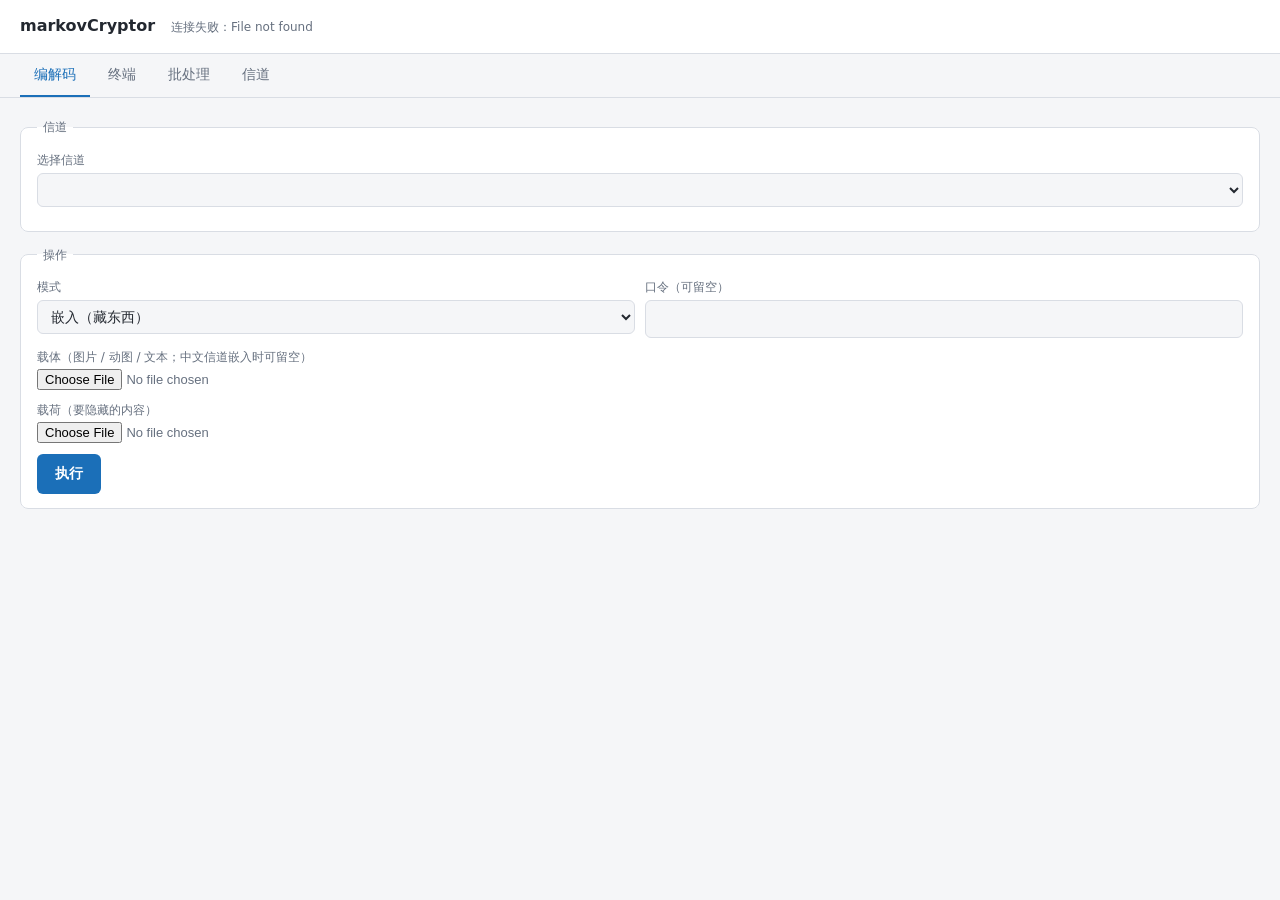
==== commit f1357b42: "明文窗改为网关视角：文本混淆显示网线上的宿主文本 - send_covert_text 返回实际发出的 covertext，路由把它记成 chat_text，   明文窗不再为空——用户终于能看到我往" ====
--- a/markovcryptor/webui/index.html
+++ b/markovcryptor/webui/index.html
@@ -954,6 +954,8 @@
     div.append(img, bar);
     box.append(div);
   });
+  // 新加的车厢总在最右：横排队列往右滚到底，不用手动拖。
+  scrollDown(box);
   applyAvailability(me);
 }
 
@@ -1052,6 +1054,19 @@
   }, 1000);
 }
 
+// 聊天窗永远停在最新一条：自己发的、对方来的、系统提示，都一样。
+// 放在 requestAnimationFrame 之后，等布局算完再滚，避免滚到"上一条的底"。
+function scrollDown(...boxes) {
+  requestAnimationFrame(() => {
+    for (const box of boxes) {
+      if (!box) continue;
+      box.scrollTop = box.scrollHeight;
+      // 图片队列是横排的火车，新加的车厢在最右边，所以横向也要跟上。
+      box.scrollLeft = box.scrollWidth;
+    }
+  });
+}
+
 // --- 会话建立提示：落在两个客户端的密文窗里 ---
 
 function handshakeNotice(me) {
@@ -1062,7 +1077,7 @@
   const now = new Date().toLocaleTimeString();
   sys.textContent = `— ${now} 已与 ${peer} 完成密钥协商，密文通道可用 —`;
   box.append(sys);
-  box.scrollTop = box.scrollHeight;
+  scrollDown(box);
 }
 
 // --- 发送 ---
@@ -1115,12 +1130,15 @@
   const text = el(me, "covert-text").value.trim();
   if (!text) { alert("请先输入要隐藏的内容。"); return; }
   if (!c.queue.length) { alert("队列为空，无法图片混淆发送。"); return; }
-  // 服务端把密文均分给这 n 张；装不下会逐张说明，此时一张都不消耗。
+  // 只把够用的张数交给服务端：一句短话一张就够，其余留在队列里。
+  // 具体几张由服务端按每张真实容量算，它回的 images_used 就是答案；
+  // 装不下会逐张说明，此时一张都不消耗。
   const items = c.queue.slice();
   try {
-    await post(me, "covert-image", text, items);
-    flashWire(me, items.length);
-    consume(me, items.length);
+    const result = await post(me, "covert-image", text, items);
+    const used = result.images_used ?? 1;
+    flashWire(me, used);
+    consume(me, used);
     el(me, "covert-text").value = "";
     await poll(me);
   } catch (error) { alert(describeError(error)); }
@@ -1143,6 +1161,26 @@
 
 // --- 接收 ---
 
+// 自己发的图也要显示成图，不是"[图片]"三个字。收来的图在 raw_history 里，
+// 自己发的图只有本地留的那份，所以地址带 own=true 分流。
+function imageSource(me, message, index) {
+  if (message.direction === "out") {
+    return "/terminal/media/" + me + "/" + message.own_index + "?own=true&image=" + index;
+  }
+  return "/terminal/media/" + me + "/" + message.packet_index + "?image=" + index;
+}
+
+function stamp(at) {
+  if (!at) return "";
+  const d = new Date(at * 1000);
+  const pad = (n) => String(n).padStart(2, "0");
+  const today = new Date();
+  const sameDay = d.toDateString() === today.toDateString();
+  const clock = pad(d.getHours()) + ":" + pad(d.getMinutes());
+  // 当天的只显示时分，隔天的补上日期，避免"昨天 14:02"被当成今天。
+  return sameDay ? clock : (d.getMonth() + 1) + "/" + d.getDate() + " " + clock;
+}
+
 function renderMessage(box, message, me, withImages) {
   const wrap = document.createElement("div");
   wrap.className = "msg " + (message.direction === "out" ? "out" : "in");
@@ -1151,7 +1189,9 @@
 
   const who = document.createElement("div");
   who.className = "who";
-  who.textContent = message.direction === "out" ? "我" : message.sender;
+  const name = message.direction === "out" ? "我" : message.sender;
+  const when = stamp(message.at);
+  who.textContent = when ? name + " · " + when : name;
   bubble.append(who);
 
   if (message.chat_text) {
@@ -1159,18 +1199,13 @@
     p.textContent = message.chat_text;
     bubble.append(p);
   }
-  if (withImages && message.packet_index >= 0) {
+  if (withImages && message.chat_image_count) {
     for (let i = 0; i < message.chat_image_count; i++) {
       const img = document.createElement("img");
       img.className = "thumb"; img.alt = "图片";
-      img.src = "/terminal/media/" + me + "/" + message.packet_index + "?image=" + i;
+      img.src = imageSource(me, message, i);
       bubble.append(img);
     }
-  } else if (message.chat_image_count) {
-    const p = document.createElement("p");
-    p.className = "dim";
-    p.textContent = `［${message.chat_image_count} 张图片］`;
-    bubble.append(p);
   }
   for (const note of message.notes) {
     const p = document.createElement("p");
@@ -1225,8 +1260,7 @@
       // 被动建起会话的那一侧：握手包到达即为"协商完成"。
       if (message.direction === "in" && message.handshake) handshakeNotice(me);
     }
-    plain.scrollTop = plain.scrollHeight;
-    covert.scrollTop = covert.scrollHeight;
+    scrollDown(plain, covert);
   }
   // 握手可能被动完成（对方发起），所以每轮都刷新状态。
   await refreshState(me);
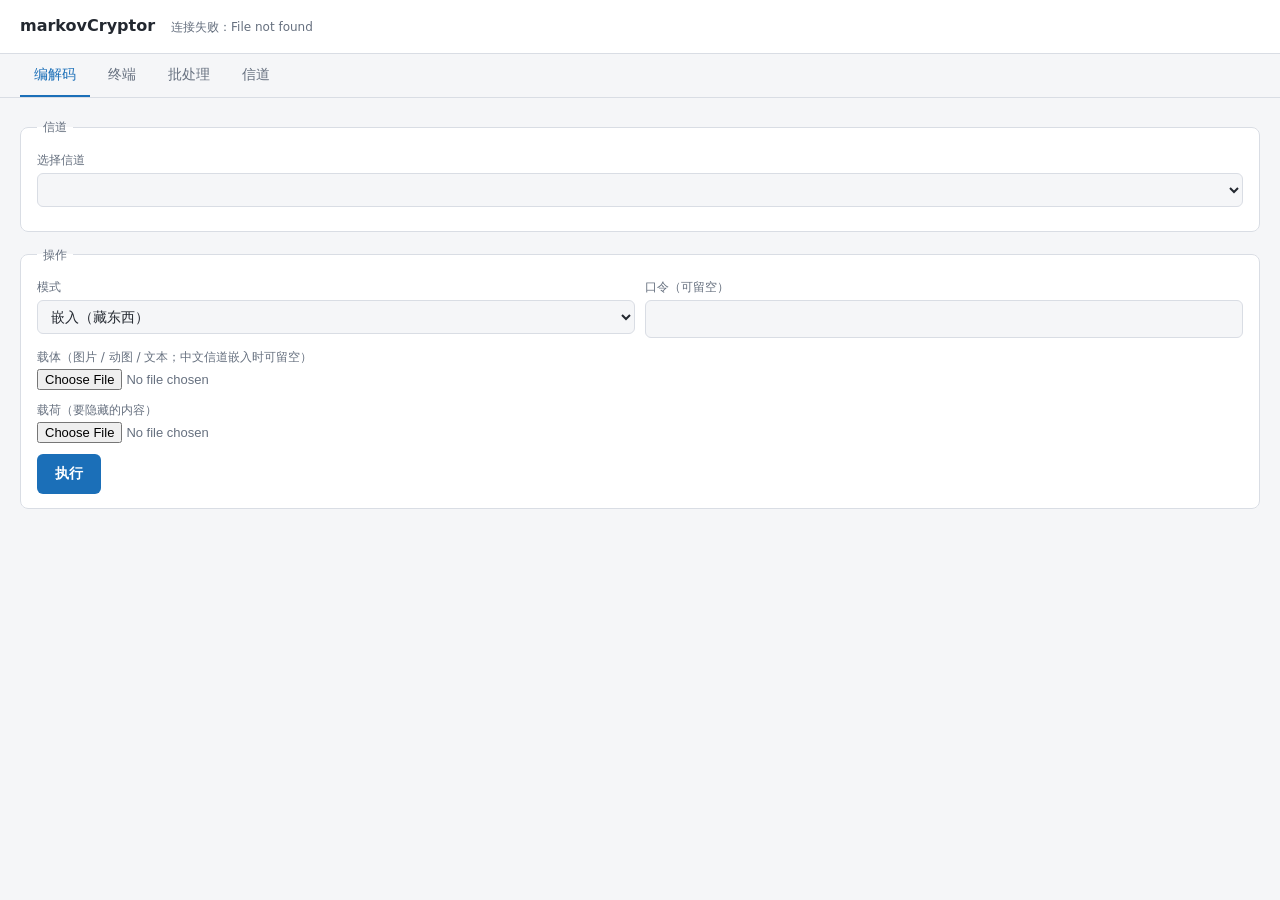
==== commit 9d55685f: "修聊天窗不滚到底 + 补回被误删的发送链路 你实测滚动不生效，根因不是滚动逻辑，而是上一次编辑把整段 handshakeNotice/post/sendPlain/sendCovertText/sen" ====
--- a/markovcryptor/webui/index.html
+++ b/markovcryptor/webui/index.html
@@ -1054,21 +1054,6 @@
   }, 1000);
 }
 
-// 聊天窗永远停在最新一条：自己发的、对方来的、系统提示，都一样。
-// 放在 requestAnimationFrame 之后，等布局算完再滚，避免滚到"上一条的底"。
-function scrollDown(...boxes) {
-  requestAnimationFrame(() => {
-    for (const box of boxes) {
-      if (!box) continue;
-      box.scrollTop = box.scrollHeight;
-      // 图片队列是横排的火车，新加的车厢在最右边，所以横向也要跟上。
-      box.scrollLeft = box.scrollWidth;
-    }
-  });
-}
-
-// --- 会话建立提示：落在两个客户端的密文窗里 ---
-
 function handshakeNotice(me) {
   const box = el(me, "covert");
   const sys = document.createElement("div");
@@ -1214,6 +1199,33 @@
   }
   wrap.append(bubble);
   box.append(wrap);
+}
+
+// 聊天窗永远停在最新一条：自己发的、对方来的、系统提示，都一样。
+//
+// 一次滚不到底有三个原因，都得堵上：
+//   1. 布局还没算完 —— 用 requestAnimationFrame 等一帧；
+//   2. 图片是异步解码的 —— 图加载完（load）还会再撑高一次，那时得再滚;
+//   3. 编码不同步 —— 兜一个短延时重滚，覆盖"图已在缓存但仍触发布局"的情况。
+const scrollers = new WeakSet();
+
+function pinToBottom(box) {
+  box.scrollTop = box.scrollHeight;
+  box.scrollLeft = box.scrollWidth;
+}
+
+function scrollDown(...boxes) {
+  for (const box of boxes) {
+    if (!box) continue;
+    requestAnimationFrame(() => pinToBottom(box));
+    // 第一次见到这个容器就挂上 load 监听：之后每张图解码完都会把窗底拉回来。
+    if (!scrollers.has(box)) {
+      scrollers.add(box);
+      box.addEventListener("load", () => pinToBottom(box), true);
+    }
+    setTimeout(() => pinToBottom(box), 120);
+    setTimeout(() => pinToBottom(box), 400);
+  }
 }
 
 function clearPlaceholder(box) {
